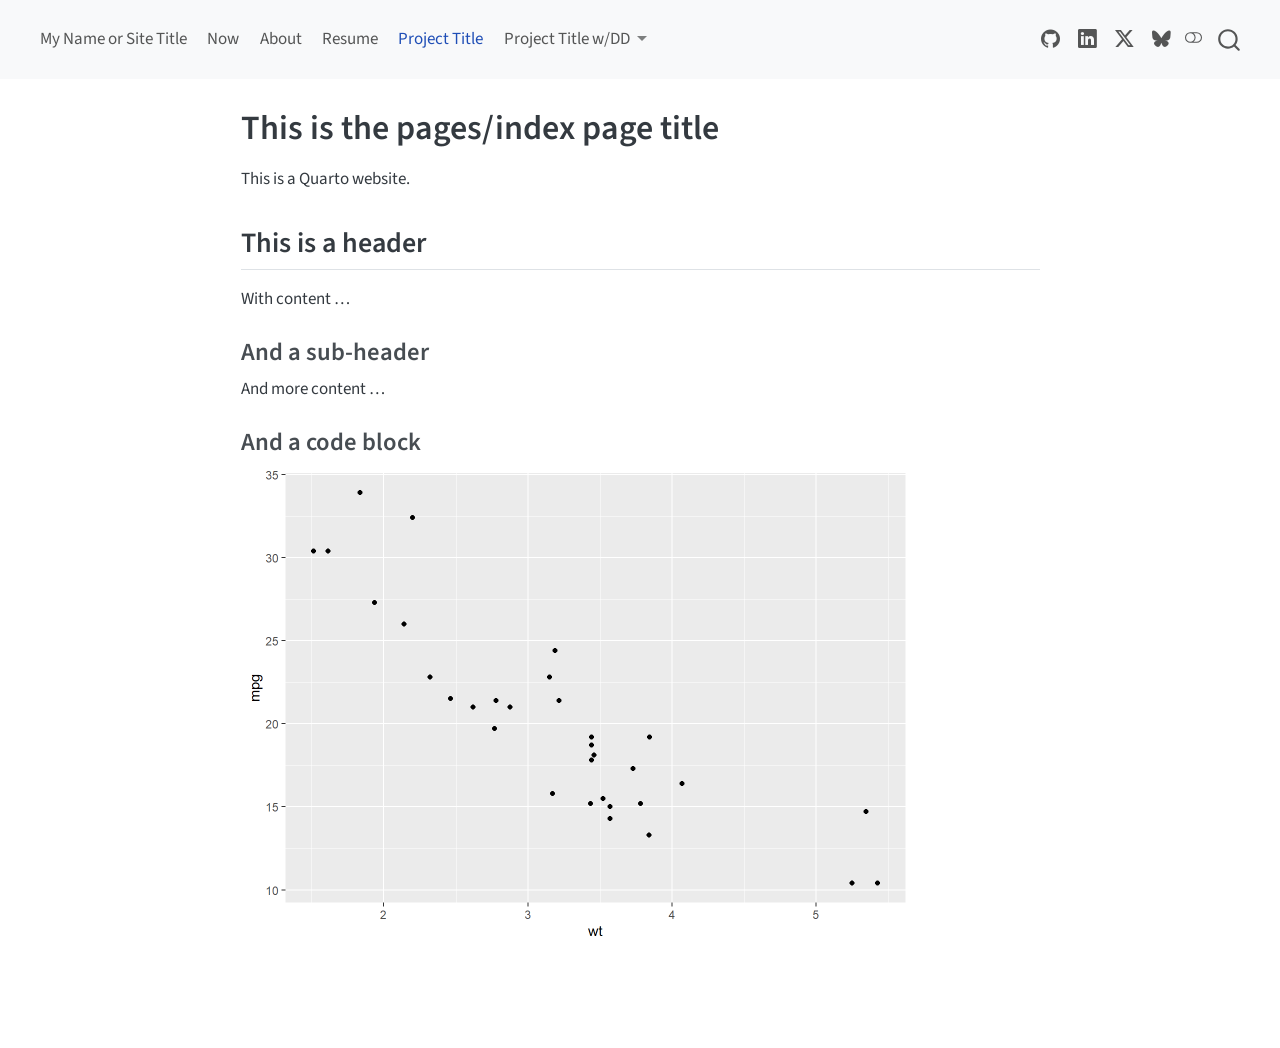
==== docs/pages/project/index.html @ 88a1ccad "added initial pages" ====
<!DOCTYPE html>
<html xmlns="http://www.w3.org/1999/xhtml" lang="en" xml:lang="en"><head>

<meta charset="utf-8">
<meta name="generator" content="quarto-1.9.37">

<meta name="viewport" content="width=device-width, initial-scale=1.0, user-scalable=yes">


<title>This is the pages/index page title</title>
<style>
/* Default styles provided by pandoc.
** See https://pandoc.org/MANUAL.html#variables-for-html for config info.
*/
code{white-space: pre-wrap;}
span.smallcaps{font-variant: small-caps;}
div.columns{display: flex; gap: min(4vw, 1.5em);}
div.column{flex: auto; overflow-x: auto;}
div.hanging-indent{margin-left: 1.5em; text-indent: -1.5em;}
ul.task-list{list-style: none;}
ul.task-list li input[type="checkbox"] {
  width: 0.8em;
  margin: 0 0.8em 0.2em -1em; /* quarto-specific, see https://github.com/quarto-dev/quarto-cli/issues/4556 */ 
  vertical-align: middle;
}
</style>


<script src="../../site_libs/quarto-nav/quarto-nav.js"></script>
<script src="../../site_libs/quarto-nav/headroom.min.js"></script>
<script src="../../site_libs/clipboard/clipboard.min.js"></script>
<script src="../../site_libs/quarto-search/autocomplete.umd.js"></script>
<script src="../../site_libs/quarto-search/fuse.min.js"></script>
<script src="../../site_libs/quarto-search/quarto-search.js"></script>
<meta name="quarto:offset" content="../../">
<script src="../../site_libs/quarto-html/quarto.js" type="module"></script>
<script src="../../site_libs/quarto-html/tabsets/tabsets.js" type="module"></script>
<script src="../../site_libs/quarto-html/popper.min.js"></script>
<script src="../../site_libs/quarto-html/tippy.umd.min.js"></script>
<script src="../../site_libs/quarto-html/anchor.min.js"></script>
<link href="../../site_libs/quarto-html/tippy.css" rel="stylesheet">
<link href="../../site_libs/quarto-html/quarto-syntax-highlighting-7f8f88aac4f3542376d5c11b86a4c14d.css" rel="stylesheet" class="quarto-color-scheme" id="quarto-text-highlighting-styles">
<link href="../../site_libs/quarto-html/quarto-syntax-highlighting-dark-d0ae9245876894da5ac7e18953ecc5cc.css" rel="stylesheet" class="quarto-color-scheme quarto-color-alternate" id="quarto-text-highlighting-styles">
<link href="../../site_libs/quarto-html/quarto-syntax-highlighting-7f8f88aac4f3542376d5c11b86a4c14d.css" rel="stylesheet" class="quarto-color-scheme-extra" id="quarto-text-highlighting-styles">
<script src="../../site_libs/bootstrap/bootstrap.min.js"></script>
<link href="../../site_libs/bootstrap/bootstrap-icons.css" rel="stylesheet">
<link href="../../site_libs/bootstrap/bootstrap-3bcabbebaf9d300a2465f681428ed06c.min.css" rel="stylesheet" append-hash="true" class="quarto-color-scheme" id="quarto-bootstrap" data-mode="light">
<link href="../../site_libs/bootstrap/bootstrap-dark-d7677915d5a9eb701ce6c20e749cdb09.min.css" rel="stylesheet" append-hash="true" class="quarto-color-scheme quarto-color-alternate" id="quarto-bootstrap" data-mode="light">
<link href="../../site_libs/bootstrap/bootstrap-3bcabbebaf9d300a2465f681428ed06c.min.css" rel="stylesheet" append-hash="true" class="quarto-color-scheme-extra" id="quarto-bootstrap" data-mode="light">
<script id="quarto-search-options" type="application/json">{
  "location": "navbar",
  "copy-button": false,
  "collapse-after": 3,
  "panel-placement": "end",
  "type": "overlay",
  "limit": 50,
  "keyboard-shortcut": [
    "f",
    "/",
    "s"
  ],
  "show-item-context": false,
  "language": {
    "search-no-results-text": "No results",
    "search-matching-documents-text": "matching documents",
    "search-copy-link-title": "Copy link to search",
    "search-hide-matches-text": "Hide additional matches",
    "search-more-match-text": "more match in this document",
    "search-more-matches-text": "more matches in this document",
    "search-clear-button-title": "Clear",
    "search-text-placeholder": "",
    "search-detached-cancel-button-title": "Cancel",
    "search-submit-button-title": "Submit",
    "search-label": "Search"
  }
}</script>


</head>

<body class="nav-fixed fullcontent quarto-light"><script id="quarto-html-before-body" type="application/javascript">
    const toggleBodyColorMode = (bsSheetEl) => {
      const mode = bsSheetEl.getAttribute("data-mode");
      const bodyEl = window.document.querySelector("body");
      if (mode === "dark") {
        bodyEl.classList.add("quarto-dark");
        bodyEl.classList.remove("quarto-light");
      } else {
        bodyEl.classList.add("quarto-light");
        bodyEl.classList.remove("quarto-dark");
      }
    }
    const toggleBodyColorPrimary = () => {
      const bsSheetEl = window.document.querySelector("link#quarto-bootstrap:not([rel=disabled-stylesheet])");
      if (bsSheetEl) {
        toggleBodyColorMode(bsSheetEl);
      }
    }
    const setColorSchemeToggle = (alternate) => {
      const toggles = window.document.querySelectorAll('.quarto-color-scheme-toggle');
      for (let i=0; i < toggles.length; i++) {
        const toggle = toggles[i];
        if (toggle) {
          if (alternate) {
            toggle.classList.add("alternate");
          } else {
            toggle.classList.remove("alternate");
          }
        }
      }
    };
    const toggleColorMode = (alternate) => {
      // Switch the stylesheets
      const primaryStylesheets = window.document.querySelectorAll('link.quarto-color-scheme:not(.quarto-color-alternate)');
      const alternateStylesheets = window.document.querySelectorAll('link.quarto-color-scheme.quarto-color-alternate');
      manageTransitions('#quarto-margin-sidebar .nav-link', false);
      if (alternate) {
        // note: dark is layered on light, we don't disable primary!
        enableStylesheet(alternateStylesheets);
        for (const sheetNode of alternateStylesheets) {
          if (sheetNode.id === "quarto-bootstrap") {
            toggleBodyColorMode(sheetNode);
          }
        }
      } else {
        disableStylesheet(alternateStylesheets);
        enableStylesheet(primaryStylesheets)
        toggleBodyColorPrimary();
      }
      manageTransitions('#quarto-margin-sidebar .nav-link', true);
      // Switch the toggles
      setColorSchemeToggle(alternate)
      // Hack to workaround the fact that safari doesn't
      // properly recolor the scrollbar when toggling (#1455)
      if (navigator.userAgent.indexOf('Safari') > 0 && navigator.userAgent.indexOf('Chrome') == -1) {
        manageTransitions("body", false);
        window.scrollTo(0, 1);
        setTimeout(() => {
          window.scrollTo(0, 0);
          manageTransitions("body", true);
        }, 40);
      }
    }
    const disableStylesheet = (stylesheets) => {
      for (let i=0; i < stylesheets.length; i++) {
        const stylesheet = stylesheets[i];
        stylesheet.rel = 'disabled-stylesheet';
      }
    }
    const enableStylesheet = (stylesheets) => {
      for (let i=0; i < stylesheets.length; i++) {
        const stylesheet = stylesheets[i];
        if(stylesheet.rel !== 'stylesheet') { // for Chrome, which will still FOUC without this check
          stylesheet.rel = 'stylesheet';
        }
      }
    }
    const manageTransitions = (selector, allowTransitions) => {
      const els = window.document.querySelectorAll(selector);
      for (let i=0; i < els.length; i++) {
        const el = els[i];
        if (allowTransitions) {
          el.classList.remove('notransition');
        } else {
          el.classList.add('notransition');
        }
      }
    }
    const isFileUrl = () => {
      return window.location.protocol === 'file:';
    }
    const hasAlternateSentinel = () => {
      let styleSentinel = getColorSchemeSentinel();
      if (styleSentinel !== null) {
        return styleSentinel === "alternate";
      } else {
        return false;
      }
    }
    const setStyleSentinel = (alternate) => {
      const value = alternate ? "alternate" : "default";
      if (!isFileUrl()) {
        window.localStorage.setItem("quarto-color-scheme", value);
      } else {
        localAlternateSentinel = value;
      }
    }
    const getColorSchemeSentinel = () => {
      if (!isFileUrl()) {
        const storageValue = window.localStorage.getItem("quarto-color-scheme");
        return storageValue != null ? storageValue : localAlternateSentinel;
      } else {
        return localAlternateSentinel;
      }
    }
    const toggleGiscusIfUsed = (isAlternate, darkModeDefault) => {
      const baseTheme = document.querySelector('#giscus-base-theme')?.value ?? 'light';
      const alternateTheme = document.querySelector('#giscus-alt-theme')?.value ?? 'dark';
      let newTheme = '';
      if(authorPrefersDark) {
        newTheme = isAlternate ? baseTheme : alternateTheme;
      } else {
        newTheme = isAlternate ? alternateTheme : baseTheme;
      }
      const changeGiscusTheme = () => {
        // From: https://github.com/giscus/giscus/issues/336
        const sendMessage = (message) => {
          const iframe = document.querySelector('iframe.giscus-frame');
          if (!iframe) return;
          iframe.contentWindow.postMessage({ giscus: message }, 'https://giscus.app');
        }
        sendMessage({
          setConfig: {
            theme: newTheme
          }
        });
      }
      const isGiscussLoaded = window.document.querySelector('iframe.giscus-frame') !== null;
      if (isGiscussLoaded) {
        changeGiscusTheme();
      }
    };
    const authorPrefersDark = false;
    const darkModeDefault = authorPrefersDark;
      document.querySelector('link#quarto-text-highlighting-styles.quarto-color-scheme-extra').rel = 'disabled-stylesheet';
      document.querySelector('link#quarto-bootstrap.quarto-color-scheme-extra').rel = 'disabled-stylesheet';
    let localAlternateSentinel = darkModeDefault ? 'alternate' : 'default';
    // Dark / light mode switch
    window.quartoToggleColorScheme = () => {
      // Read the current dark / light value
      let toAlternate = !hasAlternateSentinel();
      toggleColorMode(toAlternate);
      setStyleSentinel(toAlternate);
      toggleGiscusIfUsed(toAlternate, darkModeDefault);
      window.dispatchEvent(new Event('resize'));
    };
    // Switch to dark mode if need be
    if (hasAlternateSentinel()) {
      toggleColorMode(true);
    } else {
      toggleColorMode(false);
    }
  </script>

<div id="quarto-search-results"></div>
  <header id="quarto-header" class="headroom fixed-top">
    <nav class="navbar navbar-expand-lg " data-bs-theme="dark">
      <div class="navbar-container container-fluid">
            <div id="quarto-search" class="" title="Search"></div>
          <button class="navbar-toggler" type="button" data-bs-toggle="collapse" data-bs-target="#navbarCollapse" aria-controls="navbarCollapse" role="menu" aria-expanded="false" aria-label="Toggle navigation" onclick="if (window.quartoToggleHeadroom) { window.quartoToggleHeadroom(); }">
  <span class="navbar-toggler-icon"></span>
</button>
          <div class="collapse navbar-collapse" id="navbarCollapse">
            <ul class="navbar-nav navbar-nav-scroll me-auto">
  <li class="nav-item">
    <a class="nav-link" href="../../index.html"> 
<span class="menu-text">My Name or Site Title</span></a>
  </li>  
  <li class="nav-item">
    <a class="nav-link" href="../../now.html"> 
<span class="menu-text">Now</span></a>
  </li>  
  <li class="nav-item">
    <a class="nav-link" href="../../about.html"> 
<span class="menu-text">About</span></a>
  </li>  
  <li class="nav-item">
    <a class="nav-link" href="../../files/resume.pdf"> 
<span class="menu-text">Resume</span></a>
  </li>  
  <li class="nav-item">
    <a class="nav-link active" href="../../pages/project/index.html" aria-current="page"> 
<span class="menu-text">Project Title</span></a>
  </li>  
  <li class="nav-item dropdown ">
    <a class="nav-link dropdown-toggle" href="#" id="nav-menu-project-title-wdd" role="link" data-bs-toggle="dropdown" aria-expanded="false">
 <span class="menu-text">Project Title w/DD</span>
    </a>
    <ul class="dropdown-menu" aria-labelledby="nav-menu-project-title-wdd">    
        <li>
    <a class="dropdown-item" href="../../pages/project/page01.html">
 <span class="dropdown-text">This is the pages/page01.qmd title</span></a>
  </li>  
    </ul>
  </li>
</ul>
            <ul class="navbar-nav navbar-nav-scroll ms-auto">
  <li class="nav-item compact">
    <a class="nav-link" href="https://mygithub.com/"> <i class="bi bi-github" role="img">
</i> 
<span class="menu-text"></span></a>
  </li>  
  <li class="nav-item compact">
    <a class="nav-link" href="https://www.linkedin.com/school/claremont-mckenna-college/posts/?feedView=all"> <i class="bi bi-linkedin" role="img">
</i> 
<span class="menu-text"></span></a>
  </li>  
  <li class="nav-item compact">
    <a class="nav-link" href="https://x.com/CMCnews"> <i class="bi bi-twitter-x" role="img">
</i> 
<span class="menu-text"></span></a>
  </li>  
  <li class="nav-item compact">
    <a class="nav-link" href="https://bsky.app/profile/cmc.edu"> <i class="bi bi-bluesky" role="img">
</i> 
<span class="menu-text"></span></a>
  </li>  
</ul>
          </div> <!-- /navcollapse -->
            <div class="quarto-navbar-tools">
  <a href="" class="quarto-color-scheme-toggle quarto-navigation-tool  px-1" onclick="window.quartoToggleColorScheme(); return false;" title="Toggle dark mode"><i class="bi"></i></a>
</div>
      </div> <!-- /container-fluid -->
    </nav>
</header>
<!-- content -->
<div id="quarto-content" class="quarto-container page-columns page-rows-contents page-layout-article page-navbar">
<!-- sidebar -->
<!-- margin-sidebar -->
    
<!-- main -->
<main class="content" id="quarto-document-content">


<header id="title-block-header" class="quarto-title-block default">
<div class="quarto-title">
<h1 class="title">This is the pages/index page title</h1>
</div>



<div class="quarto-title-meta">

    
  
    
  </div>
  


</header>


<p>This is a Quarto website.</p>
<section id="this-is-a-header" class="level2">
<h2 class="anchored" data-anchor-id="this-is-a-header">This is a header</h2>
<p>With content …</p>
<section id="and-a-sub-header" class="level3">
<h3 class="anchored" data-anchor-id="and-a-sub-header">And a sub-header</h3>
<p>And more content …</p>
</section>
<section id="and-a-code-block" class="level3">
<h3 class="anchored" data-anchor-id="and-a-code-block">And a code block</h3>
<div class="cell">
<div class="cell-output-display">
<div>
<figure class="figure">
<p><img src="index_files/figure-html/unnamed-chunk-3-1.png" class="img-fluid figure-img" width="672"></p>
</figure>
</div>
</div>
</div>


</section>
</section>

</main> <!-- /main -->
<script id="quarto-html-after-body" type="application/javascript">
  window.document.addEventListener("DOMContentLoaded", function (event) {
    // Ensure there is a toggle, if there isn't float one in the top right
    if (window.document.querySelector('.quarto-color-scheme-toggle') === null) {
      const a = window.document.createElement('a');
      a.classList.add('top-right');
      a.classList.add('quarto-color-scheme-toggle');
      a.href = "";
      a.onclick = function() { try { window.quartoToggleColorScheme(); } catch {} return false; };
      const i = window.document.createElement("i");
      i.classList.add('bi');
      a.appendChild(i);
      window.document.body.appendChild(a);
    }
    setColorSchemeToggle(hasAlternateSentinel())
    const icon = "";
    const anchorJS = new window.AnchorJS();
    anchorJS.options = {
      placement: 'right',
      icon: icon
    };
    anchorJS.add('.anchored');
    const isCodeAnnotation = (el) => {
      for (const clz of el.classList) {
        if (clz.startsWith('code-annotation-')) {                     
          return true;
        }
      }
      return false;
    }
    const onCopySuccess = function(e) {
      // button target
      const button = e.trigger;
      // don't keep focus
      button.blur();
      // flash "checked"
      button.classList.add('code-copy-button-checked');
      var currentTitle = button.getAttribute("title");
      button.setAttribute("title", "Copied!");
      let tooltip;
      if (window.bootstrap) {
        button.setAttribute("data-bs-toggle", "tooltip");
        button.setAttribute("data-bs-placement", "left");
        button.setAttribute("data-bs-title", "Copied!");
        tooltip = new bootstrap.Tooltip(button, 
          { trigger: "manual", 
            customClass: "code-copy-button-tooltip",
            offset: [0, -8]});
        tooltip.show();    
      }
      setTimeout(function() {
        if (tooltip) {
          tooltip.hide();
          button.removeAttribute("data-bs-title");
          button.removeAttribute("data-bs-toggle");
          button.removeAttribute("data-bs-placement");
        }
        button.setAttribute("title", currentTitle);
        button.classList.remove('code-copy-button-checked');
      }, 1000);
      // clear code selection
      e.clearSelection();
    }
    const getTextToCopy = function(trigger) {
      const outerScaffold = trigger.parentElement.cloneNode(true);
      const codeEl = outerScaffold.querySelector('code');
      for (const childEl of codeEl.children) {
        if (isCodeAnnotation(childEl)) {
          childEl.remove();
        }
      }
      return codeEl.innerText;
    }
    const clipboard = new window.ClipboardJS('.code-copy-button:not([data-in-quarto-modal])', {
      text: getTextToCopy
    });
    clipboard.on('success', onCopySuccess);
    if (window.document.getElementById('quarto-embedded-source-code-modal')) {
      const clipboardModal = new window.ClipboardJS('.code-copy-button[data-in-quarto-modal]', {
        text: getTextToCopy,
        container: window.document.getElementById('quarto-embedded-source-code-modal')
      });
      clipboardModal.on('success', onCopySuccess);
    }
      var localhostRegex = new RegExp(/^(?:http|https):\/\/localhost\:?[0-9]*\//);
      var mailtoRegex = new RegExp(/^mailto:/);
        var filterRegex = new RegExp('/' + window.location.host + '/');
      var isInternal = (href) => {
          return filterRegex.test(href) || localhostRegex.test(href) || mailtoRegex.test(href);
      }
      // Inspect non-navigation links and adorn them if external
     var links = window.document.querySelectorAll('a[href]:not(.nav-link):not(.navbar-brand):not(.toc-action):not(.sidebar-link):not(.sidebar-item-toggle):not(.pagination-link):not(.no-external):not([aria-hidden]):not(.dropdown-item):not(.quarto-navigation-tool):not(.about-link)');
      for (var i=0; i<links.length; i++) {
        const link = links[i];
        if (!isInternal(link.href)) {
          // undo the damage that might have been done by quarto-nav.js in the case of
          // links that we want to consider external
          if (link.dataset.originalHref !== undefined) {
            link.href = link.dataset.originalHref;
          }
        }
      }
    function tippyHover(el, contentFn, onTriggerFn, onUntriggerFn) {
      const config = {
        allowHTML: true,
        maxWidth: 500,
        delay: 100,
        arrow: false,
        appendTo: function(el) {
            return el.parentElement;
        },
        interactive: true,
        interactiveBorder: 10,
        theme: 'quarto',
        placement: 'bottom-start',
      };
      if (contentFn) {
        config.content = contentFn;
      }
      if (onTriggerFn) {
        config.onTrigger = onTriggerFn;
      }
      if (onUntriggerFn) {
        config.onUntrigger = onUntriggerFn;
      }
      window.tippy(el, config); 
    }
    const noterefs = window.document.querySelectorAll('a[role="doc-noteref"]');
    for (var i=0; i<noterefs.length; i++) {
      const ref = noterefs[i];
      tippyHover(ref, function() {
        // use id or data attribute instead here
        let href = ref.getAttribute('data-footnote-href') || ref.getAttribute('href');
        try { href = new URL(href).hash; } catch {}
        const id = href.replace(/^#\/?/, "");
        const note = window.document.getElementById(id);
        if (note) {
          return note.innerHTML;
        } else {
          return "";
        }
      });
    }
    const xrefs = window.document.querySelectorAll('a.quarto-xref');
    const processXRef = (id, note) => {
      // Strip column container classes
      const stripColumnClz = (el) => {
        el.classList.remove("page-full", "page-columns");
        if (el.children) {
          for (const child of el.children) {
            stripColumnClz(child);
          }
        }
      }
      stripColumnClz(note)
      if (id === null || id.startsWith('sec-')) {
        // Special case sections, only their first couple elements
        const container = document.createElement("div");
        if (note.children && note.children.length > 2) {
          container.appendChild(note.children[0].cloneNode(true));
          for (let i = 1; i < note.children.length; i++) {
            const child = note.children[i];
            if (child.tagName === "P" && child.innerText === "") {
              continue;
            } else {
              container.appendChild(child.cloneNode(true));
              break;
            }
          }
          if (window.Quarto?.typesetMath) {
            window.Quarto.typesetMath(container);
          }
          return container.innerHTML
        } else {
          if (window.Quarto?.typesetMath) {
            window.Quarto.typesetMath(note);
          }
          return note.innerHTML;
        }
      } else {
        // Remove any anchor links if they are present
        const anchorLink = note.querySelector('a.anchorjs-link');
        if (anchorLink) {
          anchorLink.remove();
        }
        if (window.Quarto?.typesetMath) {
          window.Quarto.typesetMath(note);
        }
        if (note.classList.contains("callout")) {
          return note.outerHTML;
        } else {
          return note.innerHTML;
        }
      }
    }
    for (var i=0; i<xrefs.length; i++) {
      const xref = xrefs[i];
      tippyHover(xref, undefined, function(instance) {
        instance.disable();
        let url = xref.getAttribute('href');
        let hash = undefined; 
        if (url.startsWith('#')) {
          hash = url;
        } else {
          try { hash = new URL(url).hash; } catch {}
        }
        if (hash) {
          const id = hash.replace(/^#\/?/, "");
          const note = window.document.getElementById(id);
          if (note !== null) {
            try {
              const html = processXRef(id, note.cloneNode(true));
              instance.setContent(html);
            } finally {
              instance.enable();
              instance.show();
            }
          } else {
            // See if we can fetch this
            fetch(url.split('#')[0])
            .then(res => res.text())
            .then(html => {
              const parser = new DOMParser();
              const htmlDoc = parser.parseFromString(html, "text/html");
              const note = htmlDoc.getElementById(id);
              if (note !== null) {
                const html = processXRef(id, note);
                instance.setContent(html);
              } 
            }).finally(() => {
              instance.enable();
              instance.show();
            });
          }
        } else {
          // See if we can fetch a full url (with no hash to target)
          // This is a special case and we should probably do some content thinning / targeting
          fetch(url)
          .then(res => res.text())
          .then(html => {
            const parser = new DOMParser();
            const htmlDoc = parser.parseFromString(html, "text/html");
            const note = htmlDoc.querySelector('main.content');
            if (note !== null) {
              // This should only happen for chapter cross references
              // (since there is no id in the URL)
              // remove the first header
              if (note.children.length > 0 && note.children[0].tagName === "HEADER") {
                note.children[0].remove();
              }
              const html = processXRef(null, note);
              instance.setContent(html);
            } 
          }).finally(() => {
            instance.enable();
            instance.show();
          });
        }
      }, function(instance) {
      });
    }
        let selectedAnnoteEl;
        const selectorForAnnotation = ( cell, annotation) => {
          let cellAttr = 'data-code-cell="' + cell + '"';
          let lineAttr = 'data-code-annotation="' +  annotation + '"';
          const selector = 'span[' + cellAttr + '][' + lineAttr + ']';
          return selector;
        }
        const selectCodeLines = (annoteEl) => {
          const doc = window.document;
          const targetCell = annoteEl.getAttribute("data-target-cell");
          const targetAnnotation = annoteEl.getAttribute("data-target-annotation");
          const annoteSpan = window.document.querySelector(selectorForAnnotation(targetCell, targetAnnotation));
          const lines = annoteSpan.getAttribute("data-code-lines").split(",");
          const lineIds = lines.map((line) => {
            return targetCell + "-" + line;
          })
          let top = null;
          let height = null;
          let parent = null;
          if (lineIds.length > 0) {
              //compute the position of the single el (top and bottom and make a div)
              const el = window.document.getElementById(lineIds[0]);
              top = el.offsetTop;
              height = el.offsetHeight;
              parent = el.parentElement.parentElement;
            if (lineIds.length > 1) {
              const lastEl = window.document.getElementById(lineIds[lineIds.length - 1]);
              const bottom = lastEl.offsetTop + lastEl.offsetHeight;
              height = bottom - top;
            }
            if (top !== null && height !== null && parent !== null) {
              // cook up a div (if necessary) and position it 
              let div = window.document.getElementById("code-annotation-line-highlight");
              if (div === null) {
                div = window.document.createElement("div");
                div.setAttribute("id", "code-annotation-line-highlight");
                div.style.position = 'absolute';
                parent.appendChild(div);
              }
              div.style.top = top - 2 + "px";
              div.style.height = height + 4 + "px";
              div.style.left = 0;
              let gutterDiv = window.document.getElementById("code-annotation-line-highlight-gutter");
              if (gutterDiv === null) {
                gutterDiv = window.document.createElement("div");
                gutterDiv.setAttribute("id", "code-annotation-line-highlight-gutter");
                gutterDiv.style.position = 'absolute';
                const codeCell = window.document.getElementById(targetCell);
                const gutter = codeCell.querySelector('.code-annotation-gutter');
                gutter.appendChild(gutterDiv);
              }
              gutterDiv.style.top = top - 2 + "px";
              gutterDiv.style.height = height + 4 + "px";
            }
            selectedAnnoteEl = annoteEl;
          }
        };
        const unselectCodeLines = () => {
          const elementsIds = ["code-annotation-line-highlight", "code-annotation-line-highlight-gutter"];
          elementsIds.forEach((elId) => {
            const div = window.document.getElementById(elId);
            if (div) {
              div.remove();
            }
          });
          selectedAnnoteEl = undefined;
        };
          // Handle positioning of the toggle
      window.addEventListener(
        "resize",
        throttle(() => {
          elRect = undefined;
          if (selectedAnnoteEl) {
            selectCodeLines(selectedAnnoteEl);
          }
        }, 10)
      );
      function throttle(fn, ms) {
      let throttle = false;
      let timer;
        return (...args) => {
          if(!throttle) { // first call gets through
              fn.apply(this, args);
              throttle = true;
          } else { // all the others get throttled
              if(timer) clearTimeout(timer); // cancel #2
              timer = setTimeout(() => {
                fn.apply(this, args);
                timer = throttle = false;
              }, ms);
          }
        };
      }
        // Attach click handler to the DT
        const annoteDls = window.document.querySelectorAll('dt[data-target-cell]');
        for (const annoteDlNode of annoteDls) {
          annoteDlNode.addEventListener('click', (event) => {
            const clickedEl = event.target;
            if (clickedEl !== selectedAnnoteEl) {
              unselectCodeLines();
              const activeEl = window.document.querySelector('dt[data-target-cell].code-annotation-active');
              if (activeEl) {
                activeEl.classList.remove('code-annotation-active');
              }
              selectCodeLines(clickedEl);
              clickedEl.classList.add('code-annotation-active');
            } else {
              // Unselect the line
              unselectCodeLines();
              clickedEl.classList.remove('code-annotation-active');
            }
          });
        }
    const findCites = (el) => {
      const parentEl = el.parentElement;
      if (parentEl) {
        const cites = parentEl.dataset.cites;
        if (cites) {
          return {
            el,
            cites: cites.split(' ')
          };
        } else {
          return findCites(el.parentElement)
        }
      } else {
        return undefined;
      }
    };
    var bibliorefs = window.document.querySelectorAll('a[role="doc-biblioref"]');
    for (var i=0; i<bibliorefs.length; i++) {
      const ref = bibliorefs[i];
      const citeInfo = findCites(ref);
      if (citeInfo) {
        tippyHover(citeInfo.el, function() {
          var popup = window.document.createElement('div');
          citeInfo.cites.forEach(function(cite) {
            var citeDiv = window.document.createElement('div');
            citeDiv.classList.add('hanging-indent');
            citeDiv.classList.add('csl-entry');
            var biblioDiv = window.document.getElementById('ref-' + cite);
            if (biblioDiv) {
              citeDiv.innerHTML = biblioDiv.innerHTML;
            }
            popup.appendChild(citeDiv);
          });
          return popup.innerHTML;
        });
      }
    }
  });
  </script>
</div> <!-- /content -->




</body></html>
---- docs/site_libs/quarto-html/tippy.css ----
.tippy-box[data-animation=fade][data-state=hidden]{opacity:0}[data-tippy-root]{max-width:calc(100vw - 10px)}.tippy-box{position:relative;background-color:#333;color:#fff;border-radius:4px;font-size:14px;line-height:1.4;white-space:normal;outline:0;transition-property:transform,visibility,opacity}.tippy-box[data-placement^=top]>.tippy-arrow{bottom:0}.tippy-box[data-placement^=top]>.tippy-arrow:before{bottom:-7px;left:0;border-width:8px 8px 0;border-top-color:initial;transform-origin:center top}.tippy-box[data-placement^=bottom]>.tippy-arrow{top:0}.tippy-box[data-placement^=bottom]>.tippy-arrow:before{top:-7px;left:0;border-width:0 8px 8px;border-bottom-color:initial;transform-origin:center bottom}.tippy-box[data-placement^=left]>.tippy-arrow{right:0}.tippy-box[data-placement^=left]>.tippy-arrow:before{border-width:8px 0 8px 8px;border-left-color:initial;right:-7px;transform-origin:center left}.tippy-box[data-placement^=right]>.tippy-arrow{left:0}.tippy-box[data-placement^=right]>.tippy-arrow:before{left:-7px;border-width:8px 8px 8px 0;border-right-color:initial;transform-origin:center right}.tippy-box[data-inertia][data-state=visible]{transition-timing-function:cubic-bezier(.54,1.5,.38,1.11)}.tippy-arrow{width:16px;height:16px;color:#333}.tippy-arrow:before{content:"";position:absolute;border-color:transparent;border-style:solid}.tippy-content{position:relative;padding:5px 9px;z-index:1}
---- docs/site_libs/quarto-html/quarto-syntax-highlighting-7f8f88aac4f3542376d5c11b86a4c14d.css ----
/* quarto syntax highlight colors */
:root {
  --quarto-hl-ot-color: #003B4F;
  --quarto-hl-at-color: #657422;
  --quarto-hl-ss-color: #20794D;
  --quarto-hl-an-color: #5E5E5E;
  --quarto-hl-fu-color: #4758AB;
  --quarto-hl-st-color: #20794D;
  --quarto-hl-cf-color: #003B4F;
  --quarto-hl-op-color: #5E5E5E;
  --quarto-hl-er-color: #AD0000;
  --quarto-hl-bn-color: #AD0000;
  --quarto-hl-al-color: #AD0000;
  --quarto-hl-va-color: #111111;
  --quarto-hl-bu-color: inherit;
  --quarto-hl-ex-color: inherit;
  --quarto-hl-pp-color: #AD0000;
  --quarto-hl-in-color: #5E5E5E;
  --quarto-hl-vs-color: #20794D;
  --quarto-hl-wa-color: #5E5E5E;
  --quarto-hl-do-color: #5E5E5E;
  --quarto-hl-im-color: #00769E;
  --quarto-hl-ch-color: #20794D;
  --quarto-hl-dt-color: #AD0000;
  --quarto-hl-fl-color: #AD0000;
  --quarto-hl-co-color: #5E5E5E;
  --quarto-hl-cv-color: #5E5E5E;
  --quarto-hl-cn-color: #8f5902;
  --quarto-hl-sc-color: #5E5E5E;
  --quarto-hl-dv-color: #AD0000;
  --quarto-hl-kw-color: #003B4F;
}

/* other quarto variables */
:root {
  --quarto-font-monospace: SFMono-Regular, Menlo, Monaco, Consolas, "Liberation Mono", "Courier New", monospace;
}

/* syntax highlight based on Pandoc's rules */
pre > code.sourceCode > span {
  color: #003B4F;
}

code.sourceCode > span {
  color: #003B4F;
}

div.sourceCode,
div.sourceCode pre.sourceCode {
  color: #003B4F;
}

/* Normal */
code span {
  color: #003B4F;
}

/* Alert */
code span.al {
  color: #AD0000;
  font-style: inherit;
}

/* Annotation */
code span.an {
  color: #5E5E5E;
  font-style: inherit;
}

/* Attribute */
code span.at {
  color: #657422;
  font-style: inherit;
}

/* BaseN */
code span.bn {
  color: #AD0000;
  font-style: inherit;
}

/* BuiltIn */
code span.bu {
  font-style: inherit;
}

/* ControlFlow */
code span.cf {
  color: #003B4F;
  font-weight: bold;
  font-style: inherit;
}

/* Char */
code span.ch {
  color: #20794D;
  font-style: inherit;
}

/* Constant */
code span.cn {
  color: #8f5902;
  font-style: inherit;
}

/* Comment */
code span.co {
  color: #5E5E5E;
  font-style: inherit;
}

/* CommentVar */
code span.cv {
  color: #5E5E5E;
  font-style: italic;
}

/* Documentation */
code span.do {
  color: #5E5E5E;
  font-style: italic;
}

/* DataType */
code span.dt {
  color: #AD0000;
  font-style: inherit;
}

/* DecVal */
code span.dv {
  color: #AD0000;
  font-style: inherit;
}

/* Error */
code span.er {
  color: #AD0000;
  font-style: inherit;
}

/* Extension */
code span.ex {
  font-style: inherit;
}

/* Float */
code span.fl {
  color: #AD0000;
  font-style: inherit;
}

/* Function */
code span.fu {
  color: #4758AB;
  font-style: inherit;
}

/* Import */
code span.im {
  color: #00769E;
  font-style: inherit;
}

/* Information */
code span.in {
  color: #5E5E5E;
  font-style: inherit;
}

/* Keyword */
code span.kw {
  color: #003B4F;
  font-weight: bold;
  font-style: inherit;
}

/* Operator */
code span.op {
  color: #5E5E5E;
  font-style: inherit;
}

/* Other */
code span.ot {
  color: #003B4F;
  font-style: inherit;
}

/* Preprocessor */
code span.pp {
  color: #AD0000;
  font-style: inherit;
}

/* SpecialChar */
code span.sc {
  color: #5E5E5E;
  font-style: inherit;
}

/* SpecialString */
code span.ss {
  color: #20794D;
  font-style: inherit;
}

/* String */
code span.st {
  color: #20794D;
  font-style: inherit;
}

/* Variable */
code span.va {
  color: #111111;
  font-style: inherit;
}

/* VerbatimString */
code span.vs {
  color: #20794D;
  font-style: inherit;
}

/* Warning */
code span.wa {
  color: #5E5E5E;
  font-style: italic;
}

.prevent-inlining {
  content: "</";
}

/*# sourceMappingURL=789ad8cd35626ba772517505b42a116e.css.map */
---- docs/site_libs/quarto-html/quarto-syntax-highlighting-dark-d0ae9245876894da5ac7e18953ecc5cc.css ----
/* quarto syntax highlight colors */
:root {
  --quarto-hl-al-color: #f07178;
  --quarto-hl-an-color: #d4d0ab;
  --quarto-hl-at-color: #00e0e0;
  --quarto-hl-bn-color: #d4d0ab;
  --quarto-hl-bu-color: #abe338;
  --quarto-hl-ch-color: #abe338;
  --quarto-hl-co-color: #f8f8f2;
  --quarto-hl-cv-color: #ffd700;
  --quarto-hl-cn-color: #ffd700;
  --quarto-hl-cf-color: #ffa07a;
  --quarto-hl-dt-color: #ffa07a;
  --quarto-hl-dv-color: #d4d0ab;
  --quarto-hl-do-color: #f8f8f2;
  --quarto-hl-er-color: #f07178;
  --quarto-hl-ex-color: #00e0e0;
  --quarto-hl-fl-color: #d4d0ab;
  --quarto-hl-fu-color: #ffa07a;
  --quarto-hl-im-color: #abe338;
  --quarto-hl-in-color: #d4d0ab;
  --quarto-hl-kw-color: #ffa07a;
  --quarto-hl-op-color: #ffa07a;
  --quarto-hl-ot-color: #00e0e0;
  --quarto-hl-pp-color: #dcc6e0;
  --quarto-hl-re-color: #00e0e0;
  --quarto-hl-sc-color: #abe338;
  --quarto-hl-ss-color: #abe338;
  --quarto-hl-st-color: #abe338;
  --quarto-hl-va-color: #00e0e0;
  --quarto-hl-vs-color: #abe338;
  --quarto-hl-wa-color: #dcc6e0;
}

/* other quarto variables */
:root {
  --quarto-font-monospace: SFMono-Regular, Menlo, Monaco, Consolas, "Liberation Mono", "Courier New", monospace;
}

/* syntax highlight based on Pandoc's rules */
pre > code.sourceCode > span {
  color: #f8f8f2;
}

code.sourceCode > span {
  color: #f8f8f2;
}

div.sourceCode,
div.sourceCode pre.sourceCode {
  color: #f8f8f2;
}

/* Normal */
code span {
  color: #f8f8f2;
}

/* Alert */
code span.al {
  color: #f07178;
}

/* Annotation */
code span.an {
  color: #d4d0ab;
}

/* Attribute */
code span.at {
  color: #00e0e0;
}

/* BaseN */
code span.bn {
  color: #d4d0ab;
}

/* BuiltIn */
code span.bu {
  color: #abe338;
}

/* ControlFlow */
code span.cf {
  font-weight: bold;
  color: #ffa07a;
}

/* Char */
code span.ch {
  color: #abe338;
}

/* Constant */
code span.cn {
  color: #ffd700;
}

/* Comment */
code span.co {
  font-style: italic;
  color: #f8f8f2;
}

/* CommentVar */
code span.cv {
  color: #ffd700;
}

/* Documentation */
code span.do {
  color: #f8f8f2;
}

/* DataType */
code span.dt {
  color: #ffa07a;
}

/* DecVal */
code span.dv {
  color: #d4d0ab;
}

/* Error */
code span.er {
  color: #f07178;
  text-decoration: underline;
}

/* Extension */
code span.ex {
  font-weight: bold;
  color: #00e0e0;
}

/* Float */
code span.fl {
  color: #d4d0ab;
}

/* Function */
code span.fu {
  color: #ffa07a;
}

/* Import */
code span.im {
  color: #abe338;
}

/* Information */
code span.in {
  color: #d4d0ab;
}

/* Keyword */
code span.kw {
  font-weight: bold;
  color: #ffa07a;
}

/* Operator */
code span.op {
  color: #ffa07a;
}

/* Other */
code span.ot {
  color: #00e0e0;
}

/* Preprocessor */
code span.pp {
  color: #dcc6e0;
}

/* RegionMarker */
code span.re {
  background-color: #f8f8f2;
  color: #00e0e0;
}

/* SpecialChar */
code span.sc {
  color: #abe338;
}

/* SpecialString */
code span.ss {
  color: #abe338;
}

/* String */
code span.st {
  color: #abe338;
}

/* Variable */
code span.va {
  color: #00e0e0;
}

/* VerbatimString */
code span.vs {
  color: #abe338;
}

/* Warning */
code span.wa {
  color: #dcc6e0;
}

.prevent-inlining {
  content: "</";
}

/*# sourceMappingURL=e2dac9153eaf3c552d5043f9565d03d7.css.map */
---- docs/site_libs/quarto-html/quarto-syntax-highlighting-7f8f88aac4f3542376d5c11b86a4c14d.css ----
/* quarto syntax highlight colors */
:root {
  --quarto-hl-ot-color: #003B4F;
  --quarto-hl-at-color: #657422;
  --quarto-hl-ss-color: #20794D;
  --quarto-hl-an-color: #5E5E5E;
  --quarto-hl-fu-color: #4758AB;
  --quarto-hl-st-color: #20794D;
  --quarto-hl-cf-color: #003B4F;
  --quarto-hl-op-color: #5E5E5E;
  --quarto-hl-er-color: #AD0000;
  --quarto-hl-bn-color: #AD0000;
  --quarto-hl-al-color: #AD0000;
  --quarto-hl-va-color: #111111;
  --quarto-hl-bu-color: inherit;
  --quarto-hl-ex-color: inherit;
  --quarto-hl-pp-color: #AD0000;
  --quarto-hl-in-color: #5E5E5E;
  --quarto-hl-vs-color: #20794D;
  --quarto-hl-wa-color: #5E5E5E;
  --quarto-hl-do-color: #5E5E5E;
  --quarto-hl-im-color: #00769E;
  --quarto-hl-ch-color: #20794D;
  --quarto-hl-dt-color: #AD0000;
  --quarto-hl-fl-color: #AD0000;
  --quarto-hl-co-color: #5E5E5E;
  --quarto-hl-cv-color: #5E5E5E;
  --quarto-hl-cn-color: #8f5902;
  --quarto-hl-sc-color: #5E5E5E;
  --quarto-hl-dv-color: #AD0000;
  --quarto-hl-kw-color: #003B4F;
}

/* other quarto variables */
:root {
  --quarto-font-monospace: SFMono-Regular, Menlo, Monaco, Consolas, "Liberation Mono", "Courier New", monospace;
}

/* syntax highlight based on Pandoc's rules */
pre > code.sourceCode > span {
  color: #003B4F;
}

code.sourceCode > span {
  color: #003B4F;
}

div.sourceCode,
div.sourceCode pre.sourceCode {
  color: #003B4F;
}

/* Normal */
code span {
  color: #003B4F;
}

/* Alert */
code span.al {
  color: #AD0000;
  font-style: inherit;
}

/* Annotation */
code span.an {
  color: #5E5E5E;
  font-style: inherit;
}

/* Attribute */
code span.at {
  color: #657422;
  font-style: inherit;
}

/* BaseN */
code span.bn {
  color: #AD0000;
  font-style: inherit;
}

/* BuiltIn */
code span.bu {
  font-style: inherit;
}

/* ControlFlow */
code span.cf {
  color: #003B4F;
  font-weight: bold;
  font-style: inherit;
}

/* Char */
code span.ch {
  color: #20794D;
  font-style: inherit;
}

/* Constant */
code span.cn {
  color: #8f5902;
  font-style: inherit;
}

/* Comment */
code span.co {
  color: #5E5E5E;
  font-style: inherit;
}

/* CommentVar */
code span.cv {
  color: #5E5E5E;
  font-style: italic;
}

/* Documentation */
code span.do {
  color: #5E5E5E;
  font-style: italic;
}

/* DataType */
code span.dt {
  color: #AD0000;
  font-style: inherit;
}

/* DecVal */
code span.dv {
  color: #AD0000;
  font-style: inherit;
}

/* Error */
code span.er {
  color: #AD0000;
  font-style: inherit;
}

/* Extension */
code span.ex {
  font-style: inherit;
}

/* Float */
code span.fl {
  color: #AD0000;
  font-style: inherit;
}

/* Function */
code span.fu {
  color: #4758AB;
  font-style: inherit;
}

/* Import */
code span.im {
  color: #00769E;
  font-style: inherit;
}

/* Information */
code span.in {
  color: #5E5E5E;
  font-style: inherit;
}

/* Keyword */
code span.kw {
  color: #003B4F;
  font-weight: bold;
  font-style: inherit;
}

/* Operator */
code span.op {
  color: #5E5E5E;
  font-style: inherit;
}

/* Other */
code span.ot {
  color: #003B4F;
  font-style: inherit;
}

/* Preprocessor */
code span.pp {
  color: #AD0000;
  font-style: inherit;
}

/* SpecialChar */
code span.sc {
  color: #5E5E5E;
  font-style: inherit;
}

/* SpecialString */
code span.ss {
  color: #20794D;
  font-style: inherit;
}

/* String */
code span.st {
  color: #20794D;
  font-style: inherit;
}

/* Variable */
code span.va {
  color: #111111;
  font-style: inherit;
}

/* VerbatimString */
code span.vs {
  color: #20794D;
  font-style: inherit;
}

/* Warning */
code span.wa {
  color: #5E5E5E;
  font-style: italic;
}

.prevent-inlining {
  content: "</";
}

/*# sourceMappingURL=789ad8cd35626ba772517505b42a116e.css.map */
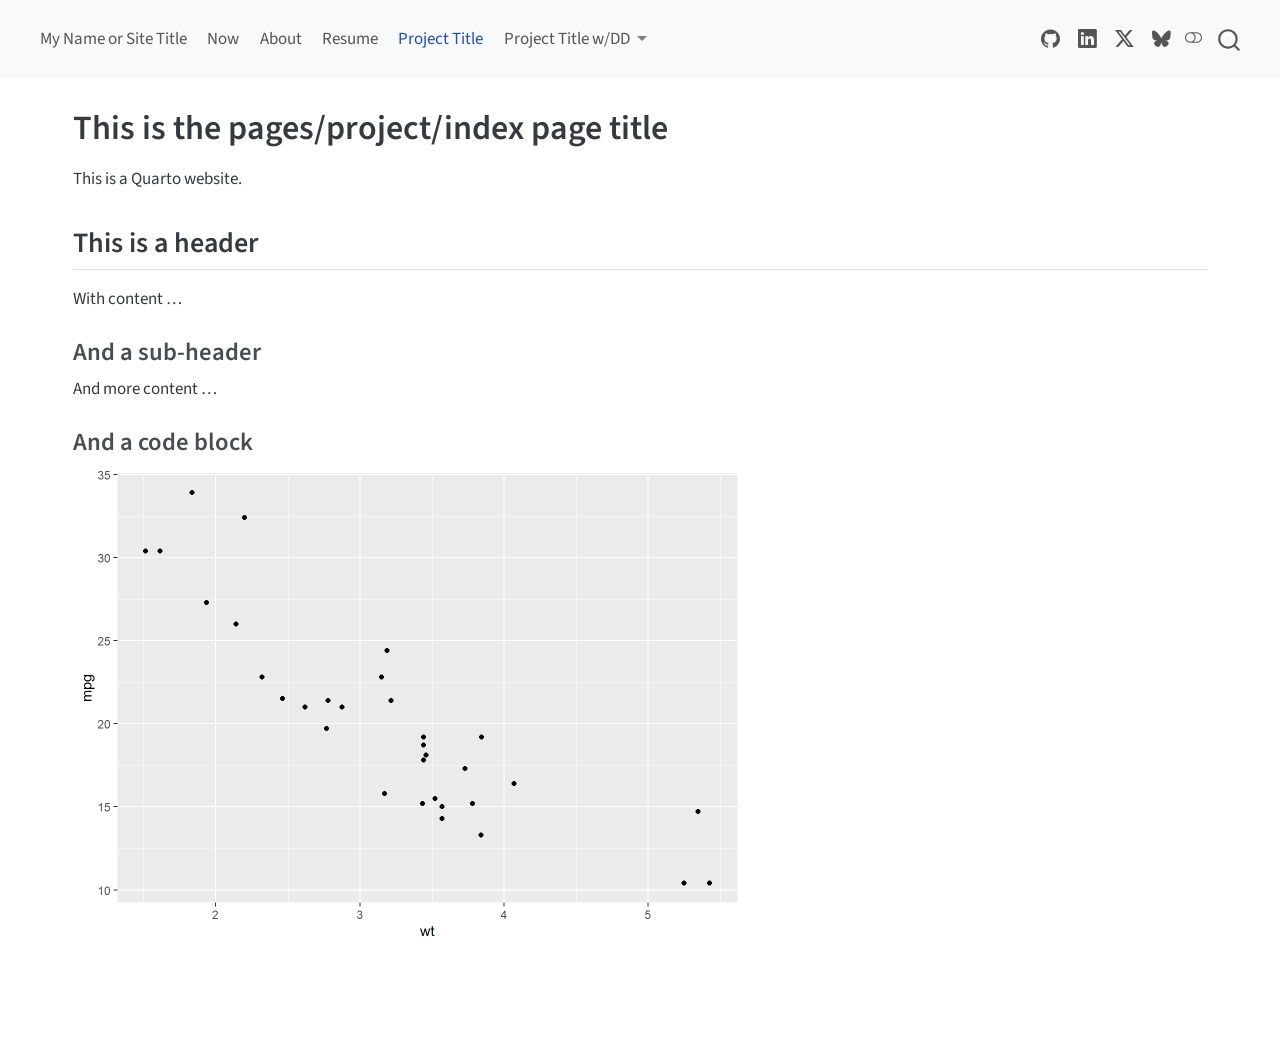
==== commit b2db49fa: "added project file for easy opening" ====
--- a/docs/pages/project/index.html
+++ b/docs/pages/project/index.html
@@ -7,7 +7,7 @@
 <meta name="viewport" content="width=device-width, initial-scale=1.0, user-scalable=yes">
 
 
-<title>This is the pages/index page title</title>
+<title>This is the pages/project/index page title</title>
 <style>
 /* Default styles provided by pandoc.
 ** See https://pandoc.org/MANUAL.html#variables-for-html for config info.
@@ -78,7 +78,7 @@
 
 </head>
 
-<body class="nav-fixed fullcontent quarto-light"><script id="quarto-html-before-body" type="application/javascript">
+<body class="nav-fixed quarto-light"><script id="quarto-html-before-body" type="application/javascript">
     const toggleBodyColorMode = (bsSheetEl) => {
       const mode = bsSheetEl.getAttribute("data-mode");
       const bodyEl = window.document.querySelector("body");
@@ -279,7 +279,7 @@
     <ul class="dropdown-menu" aria-labelledby="nav-menu-project-title-wdd">    
         <li>
     <a class="dropdown-item" href="../../pages/project/page01.html">
- <span class="dropdown-text">This is the pages/page01.qmd title</span></a>
+ <span class="dropdown-text">This is the pages/project/page01.qmd title</span></a>
   </li>  
     </ul>
   </li>
@@ -314,22 +314,22 @@
     </nav>
 </header>
 <!-- content -->
-<div id="quarto-content" class="quarto-container page-columns page-rows-contents page-layout-article page-navbar">
+<div id="quarto-content" class="quarto-container page-columns page-rows-contents page-layout-full page-navbar">
 <!-- sidebar -->
 <!-- margin-sidebar -->
     
 <!-- main -->
-<main class="content" id="quarto-document-content">
+<main class="content column-page" id="quarto-document-content">
 
 
 <header id="title-block-header" class="quarto-title-block default">
 <div class="quarto-title">
-<h1 class="title">This is the pages/index page title</h1>
+<h1 class="title">This is the pages/project/index page title</h1>
 </div>
 
 
 
-<div class="quarto-title-meta">
+<div class="quarto-title-meta column-page">
 
     
   
